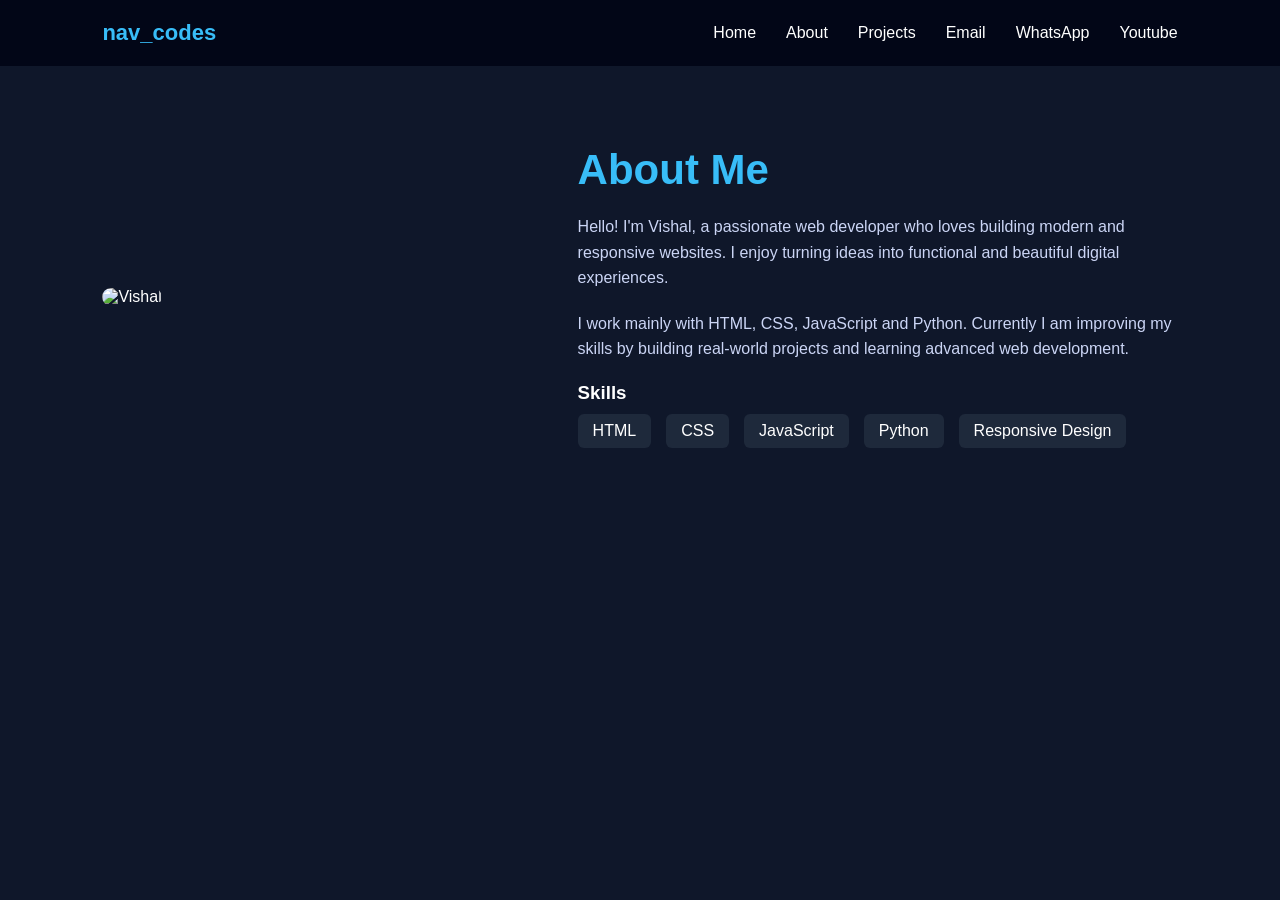
==== about.html @ 99429686 "Add files via upload" ====
<!DOCTYPE html>
<html lang="en">
<head>
<meta charset="UTF-8">
<meta name="viewport" content="width=device-width, initial-scale=1.0">
<title>About | Vishal</title>
<link rel="stylesheet" href="style.css">
</head>

<body>

<header class="navbar">

<div class="logo">nav_codes</div>

<ul class="nav-links">
<li><a href="hero.html">Home</a></li>
<li><a href="about.html">About</a></li>
<li><a href="project.html">Projects</a></li>
<li><a href="mailto:visharma2025@gmail.com" target="_blank">Email</a></li>
<li><a href="https://wa.me/918930692025" target="_blank">WhatsApp</a></li>
<li><a href="https://www.youtube.com/@nav_codes" target="_blank" >Youtube</a></li>
</ul>

</header>


<section class="about-section">

<div class="about-container">

<div class="about-image">
<img src="images/myphoto.jpeg" alt="Vishal">
</div>

<div class="about-text">

<h1>About Me</h1>

<p>
Hello! I'm Vishal, a passionate web developer who loves building
modern and responsive websites. I enjoy turning ideas into
functional and beautiful digital experiences.
</p>

<p>
I work mainly with HTML, CSS, JavaScript and Python.
Currently I am improving my skills by building real-world
projects and learning advanced web development.
</p>

<h3>Skills</h3>

<ul class="skills">
<li>HTML</li>
<li>CSS</li>
<li>JavaScript</li>
<li>Python</li>
<li>Responsive Design</li>
</ul>

</div>

</div>

</section>

</body>
</html>
---- style.css ----
*{
margin:0;
padding:0;
box-sizing:border-box;
font-family:Arial, Helvetica, sans-serif;
}

body{
background:#0f172a;
color:white;
}

/* NAVBAR */

.navbar{
display:flex;
justify-content:space-between;
align-items:center;
padding:20px 8%;
background:#020617;
flex-wrap:wrap;
}

.logo{
font-size:22px;
font-weight:bold;
color:#38bdf8;
}

.nav-links{
list-style:none;
display:flex;
gap:30px;
}

.nav-links a{
text-decoration:none;
color:white;
font-size:16px;
transition:0.3s;
}

.nav-links a:hover{
color:#38bdf8;
}


/* HERO SECTION */

.hero{
display:flex;
align-items:center;
justify-content:space-between;
padding:80px 8%;
min-height:90vh;
gap:40px;
}

.hero-text{
max-width:550px;
}

.hero-text h1{
font-size:48px;
margin-bottom:10px;
}

.hero-text span{
color:#38bdf8;
}

.hero-text h2{
font-size:26px;
color:#94a3b8;
margin-bottom:20px;
}

.hero-text p{
line-height:1.6;
margin-bottom:30px;
color:#cbd5f5;
}

.hero-buttons{
display:flex;
gap:20px;
flex-wrap:wrap;
}

/* BUTTONS */

.btn-primary{
background:#38bdf8;
color:black;
padding:12px 25px;
text-decoration:none;
border-radius:6px;
font-weight:bold;
}

.btn-secondary{
border:2px solid #38bdf8;
padding:12px 25px;
text-decoration:none;
color:#38bdf8;
border-radius:6px;
font-weight:bold;
}

.btn-primary:hover{
background:#0ea5e9;
}

.btn-secondary:hover{
background:#38bdf8;
color:black;
}


/* IMAGE */

.hero-image img{
width:350px;
max-width:100%;
border-radius:20px;
}


/* ---------------------- */
/* TABLET RESPONSIVE */
/* ---------------------- */

@media (max-width:1024px){

.hero{
padding:60px 6%;
}

.hero-text h1{
font-size:40px;
}

.hero-text h2{
font-size:22px;
}

.hero-image img{
width:300px;
}

}


/* ---------------------- */
/* MOBILE RESPONSIVE */
/* ---------------------- */

@media (max-width:768px){

.nav-links{
gap:20px;
}

.hero{
flex-direction:column;
text-align:center;
padding:60px 5%;
}

.hero-text{
max-width:100%;
}

.hero-text h1{
font-size:36px;
}

.hero-text h2{
font-size:20px;
}

.hero-buttons{
justify-content:center;
}

.hero-image{
margin-top:40px;
}

.hero-image img{
width:260px;
}

}


/* ---------------------- */
/* SMALL MOBILE */
/* ---------------------- */

@media (max-width:480px){

.logo{
font-size:18px;
}

.nav-links{
gap:15px;
}

.hero-text h1{
font-size:30px;
}

.hero-text p{
font-size:14px;
}

.btn-primary,
.btn-secondary{
padding:10px 18px;
font-size:14px;
}

}
/* ABOUT PAGE */

.about-section{
padding:80px 8%;
min-height:90vh;
}

.about-container{
display:flex;
align-items:center;
justify-content:space-between;
gap:60px;
}

.about-image img{
width:350px;
max-width:100%;
border-radius:20px;
}

.about-text{
max-width:600px;
}

.about-text h1{
font-size:42px;
margin-bottom:20px;
color:#38bdf8;
}

.about-text p{
margin-bottom:20px;
line-height:1.6;
color:#cbd5f5;
}

.about-text h3{
margin-top:20px;
margin-bottom:10px;
}

.skills{
list-style:none;
display:flex;
flex-wrap:wrap;
gap:15px;
}

.skills li{
background:#1e293b;
padding:8px 15px;
border-radius:6px;
}

@media (max-width:768px){

.about-container{
flex-direction:column;
text-align:center;
}

.about-image img{
width:260px;
}

.skills{
justify-content:center;
}

}
/* PROJECTS PAGE */

.projects-section{
padding:80px 8%;
min-height:90vh;
}

.projects-title{
font-size:40px;
text-align:center;
margin-bottom:60px;
color:#38bdf8;
}

.projects-container{
display:grid;
grid-template-columns:repeat(3,1fr);
gap:40px;
}

.project-card{
background:#1e293b;
padding:20px;
border-radius:10px;
text-align:center;
transition:0.3s;
}

.project-card:hover{
transform:translateY(-5px);
}

.project-card img{
width:100%;
border-radius:8px;
margin-bottom:15px;
}

.project-card h3{
margin-bottom:10px;
}

.project-card p{
font-size:14px;
color:#cbd5f5;
margin-bottom:20px;
}

.project-buttons{
display:flex;
justify-content:center;
gap:15px;
flex-wrap:wrap;
}

@media (max-width:1024px){

.projects-container{
grid-template-columns:repeat(2,1fr);
}

}


@media (max-width:768px){

.projects-container{
grid-template-columns:1fr;
}

.projects-title{
font-size:32px;
}

}
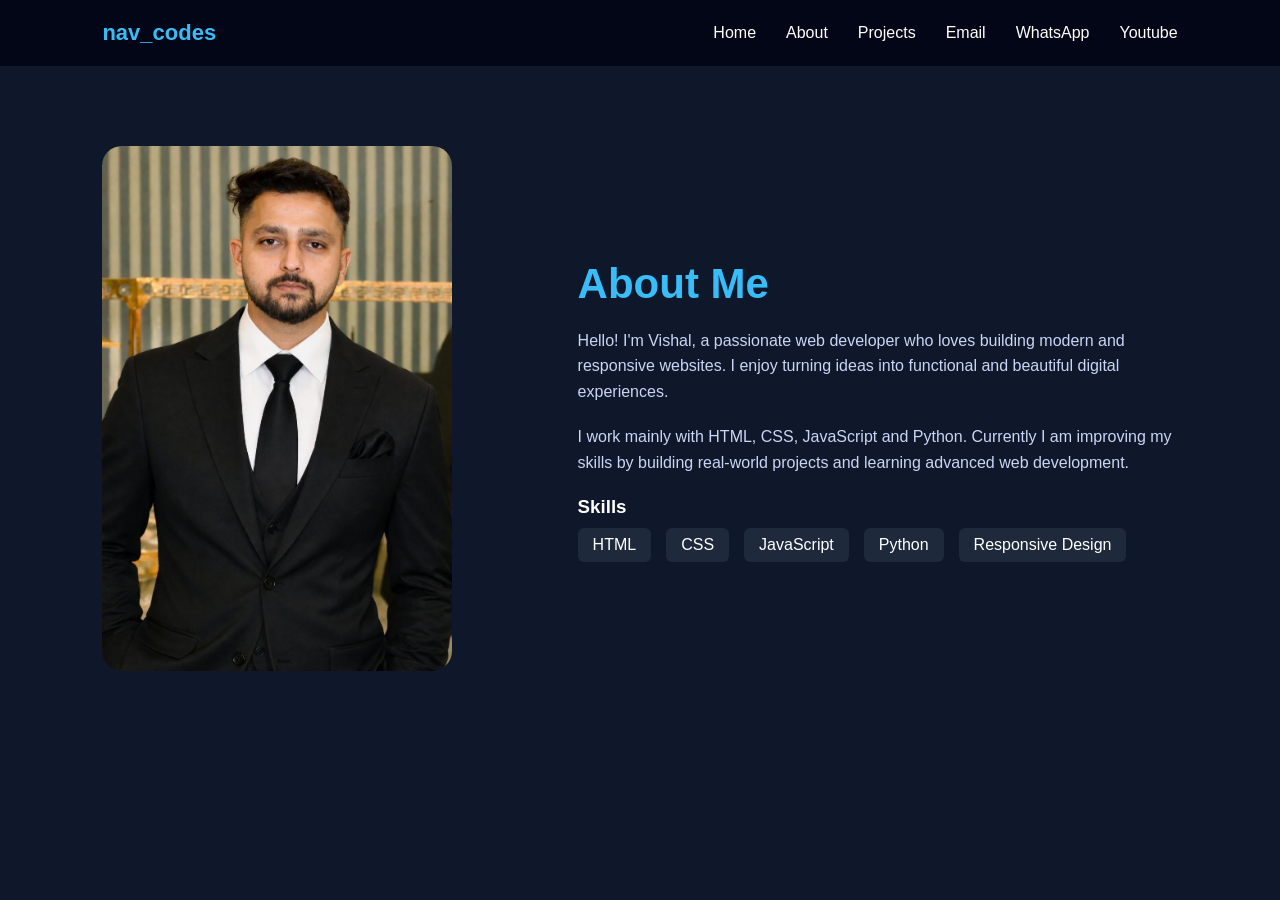
==== commit 3ec43ec3: "Update about.html" ====
--- a/about.html
+++ b/about.html
@@ -14,7 +14,7 @@
 <div class="logo">nav_codes</div>
 
 <ul class="nav-links">
-<li><a href="hero.html">Home</a></li>
+<li><a href="index.html">Home</a></li>
 <li><a href="about.html">About</a></li>
 <li><a href="project.html">Projects</a></li>
 <li><a href="mailto:visharma2025@gmail.com" target="_blank">Email</a></li>
@@ -30,7 +30,7 @@
 <div class="about-container">
 
 <div class="about-image">
-<img src="images/myphoto.jpeg" alt="Vishal">
+<img src="myphoto.jpeg" alt="Vishal">
 </div>
 
 <div class="about-text">
@@ -66,4 +66,4 @@
 </section>
 
 </body>
-</html>+</html>
